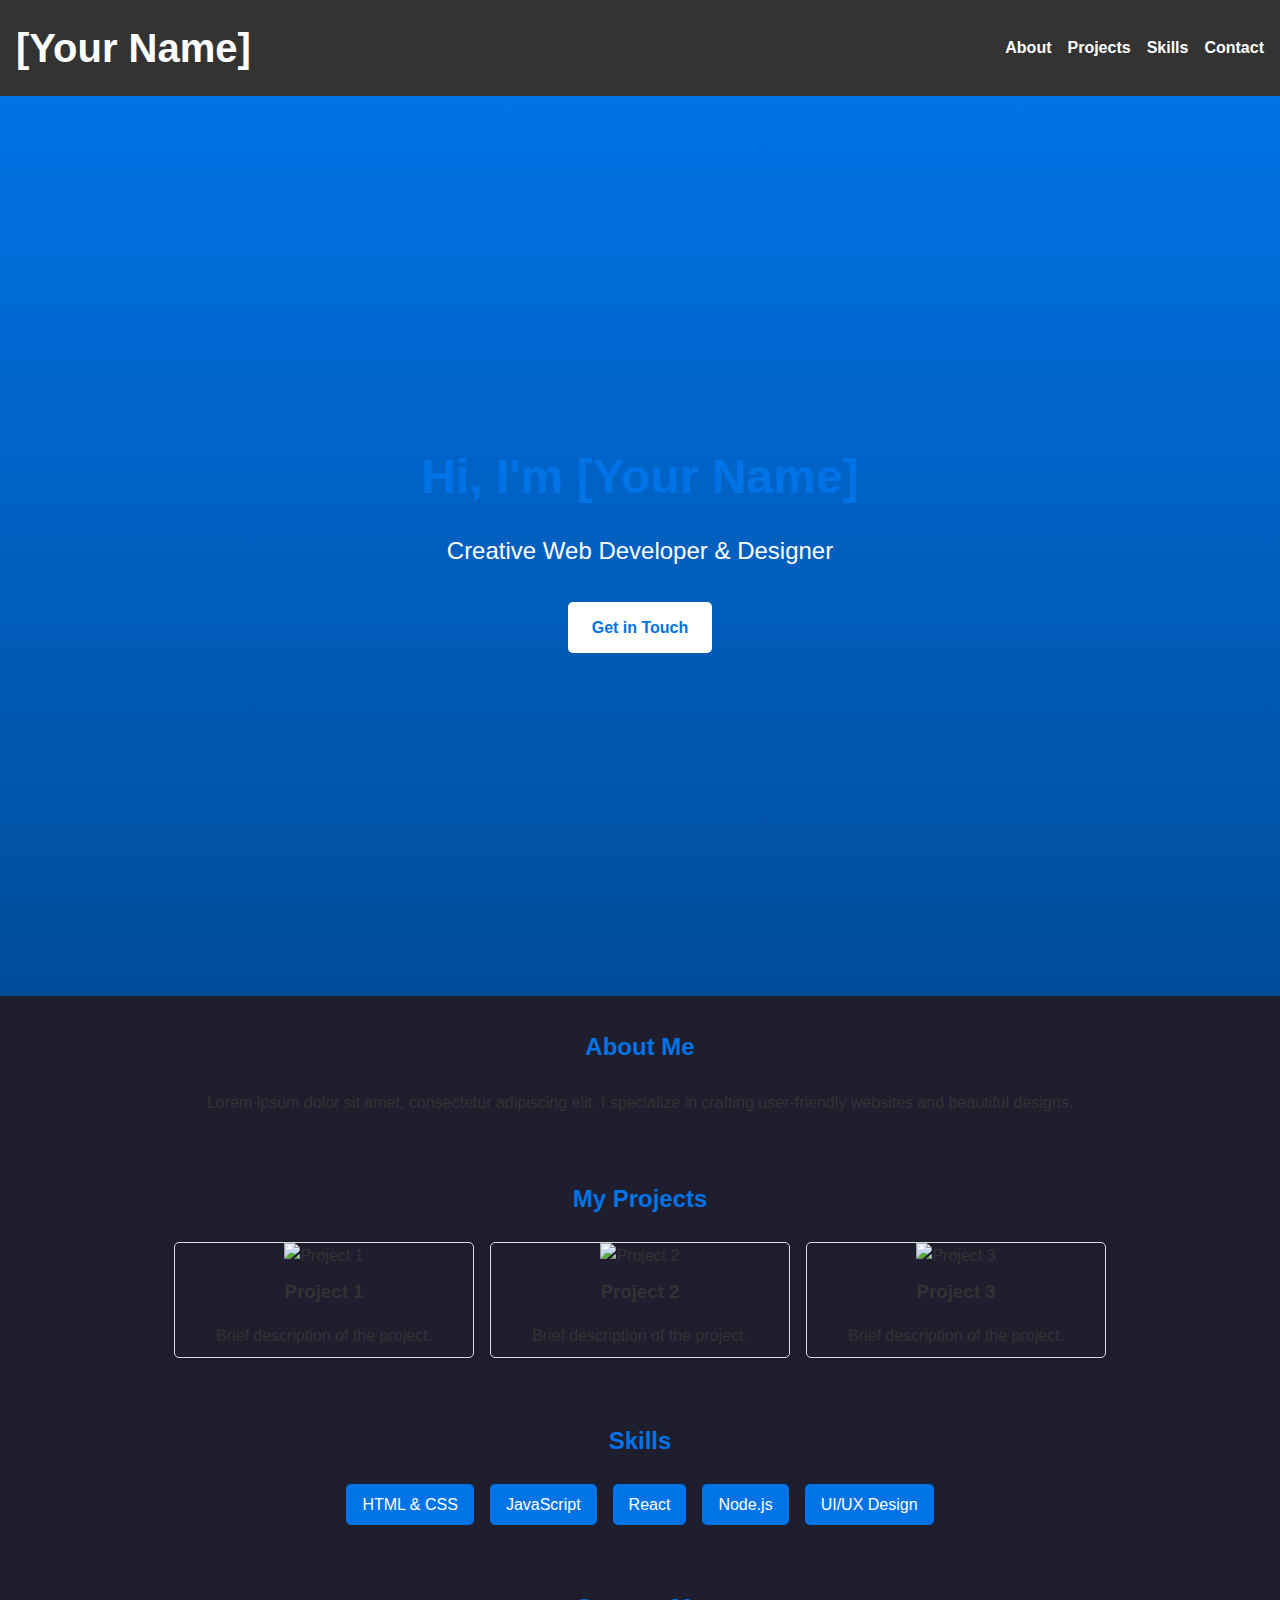
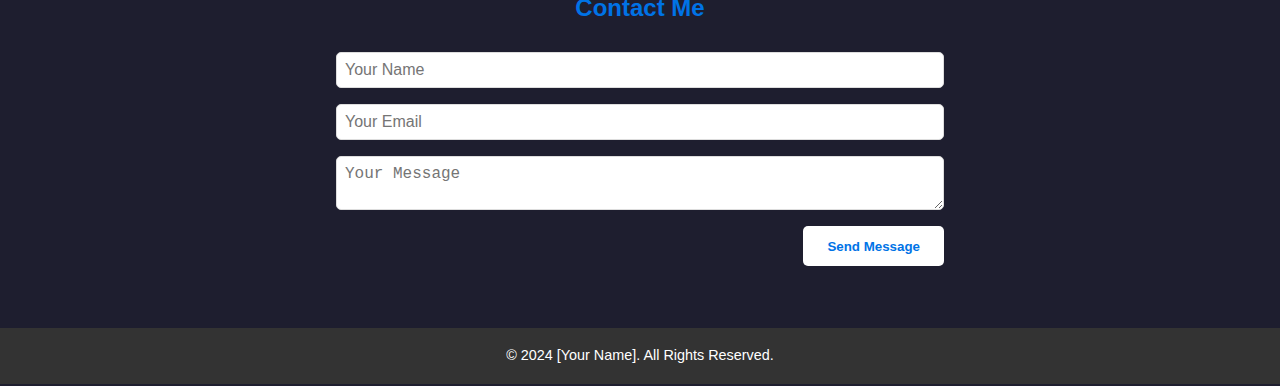
==== Styling Portfilo.html @ e854d43c "create new file and modified" ====
<!DOCTYPE html>
<html lang="en">
<head>
    <meta charset="UTF-8">
    <meta name="viewport" content="width=device-width, initial-scale=1.0">
    <meta name="description" content="Portfolio of [Your Name]">
    <title>[Your Name] Portfolio</title>
    <link rel="stylesheet" href="style.css">
</head>
<style>
   
/* General Reset */
* {
    margin: 0;
    padding: 0;
    box-sizing: border-box;
}

/* Body Styling */
body {
    font-family: 'Arial', sans-serif;
    line-height: 1.6;
    color: #333;
}

/* Header Styling */
header {
    background: #333;
    color: #fff;
    padding: 1rem;
}

header nav {
    display: flex;
    justify-content: space-between;
    align-items: center;
}

header ul {
    list-style: none;
    display: flex;
    gap: 1rem;
}

header ul li a {
    color: #fff;
    text-decoration: none;
    font-weight: bold;
}

header ul li a:hover {
    text-decoration: underline;
}

/* Hero Section */
#hero {
    height: 100vh;
    background: linear-gradient(to bottom, #0073e6, #004c99);
    color: #fff;
    text-align: center;
    display: flex;
    flex-direction: column;
    justify-content: center;
    align-items: center;
}

#hero h2 {
    font-size: 3rem;
    margin-bottom: 1rem;
}

#hero p {
    font-size: 1.5rem;
    margin-bottom: 2rem;
}

.btn {
    display: inline-block;
    background: #fff;
    color: #0073e6;
    padding: 0.8rem 1.5rem;
    border: none;
    border-radius: 5px;
    text-decoration: none;
    font-weight: bold;
}

.btn:hover {
    background: #f4f4f4;
}

/* Section Styling */
section {
    padding: 2rem;
    text-align: center;
}

section h2 {
    margin-bottom: 1.5rem;
    color: #0073e6;
}

/* Projects Section */
.project-grid {
    display: flex;
    gap: 1rem;
    flex-wrap: wrap;
    justify-content: center;
}

.project-card {
    width: 300px;
    border: 1px solid #ddd;
    border-radius: 5px;
    overflow: hidden;
    box-shadow: 0 2px 5px rgba(0, 0, 0, 0.1);
}

.project-card img {
    width: 100%;
    height: auto;
}

.project-card h3 {
    margin: 0.5rem 0;
}

.project-card p {
    padding: 0.5rem;
}

/* Skills Section */
.skills-list {
    list-style: none;
    display: flex;
    flex-wrap: wrap;
    justify-content: center;
    gap: 1rem;
}

.skills-list li {
    background: #0073e6;
    color: #fff;
    padding: 0.5rem 1rem;
    border-radius: 5px;
}

/* Contact Form */
form {
    display: flex;
    flex-direction: column;
    gap: 1rem;
    width: 50%;
    margin: 0 auto;
}

form input, form textarea {
    width: 100%;
    padding: 0.5rem;
    border: 1px solid #ddd;
    border-radius: 5px;
    font-size: 1rem;
}

form button {
    align-self: flex-end;
    background: #0073e6;
    color: #fff;
    border: none;
    padding: 0.8rem 1.5rem;
    border-radius: 5px;
    cursor: pointer;
}

form button:hover {
    background: #005bb5;
}

/* Footer */
footer {
    background: #333;
    color: #fff;
    text-align: center;
    padding: 1rem;
}

    </style>
<body>
    <header>
        <nav>
            <h1>[Your Name]</h1>
            <ul>
                <li><a href="#about">About</a></li>
                <li><a href="#projects">Projects</a></li>
                <li><a href="#skills">Skills</a></li>
                <li><a href="#contact">Contact</a></li>
            </ul>
        </nav>
    </header>
    <main>
        <!-- Hero Section -->
        <section id="hero">
            <h2>Hi, I'm [Your Name]</h2>
            <p>Creative Web Developer & Designer</p>
            <a href="#contact" class="btn">Get in Touch</a>
        </section>

        <!-- About Section -->
        <section id="about">
            <h2>About Me</h2>
            <p>Lorem ipsum dolor sit amet, consectetur adipiscing elit. I specialize in crafting user-friendly websites and beautiful designs.</p>
        </section>

        <!-- Projects Section -->
        <section id="projects">
            <h2>My Projects</h2>
            <div class="project-grid">
                <div class="project-card">
                    <img src="project1.jpg" alt="Project 1">
                    <h3>Project 1</h3>
                    <p>Brief description of the project.</p>
                </div>
                <div class="project-card">
                    <img src="project2.jpg" alt="Project 2">
                    <h3>Project 2</h3>
                    <p>Brief description of the project.</p>
                </div>
                <div class="project-card">
                    <img src="project3.jpg" alt="Project 3">
                    <h3>Project 3</h3>
                    <p>Brief description of the project.</p>
                </div>
            </div>
        </section>

        <!-- Skills Section -->
        <section id="skills">
            <h2>Skills</h2>
            <ul class="skills-list">
                <li>HTML & CSS</li>
                <li>JavaScript</li>
                <li>React</li>
                <li>Node.js</li>
                <li>UI/UX Design</li>
            </ul>
        </section>

        <!-- Contact Section -->
        <section id="contact">
            <h2>Contact Me</h2>
            <form>
                <input type="text" placeholder="Your Name" required>
                <input type="email" placeholder="Your Email" required>
                <textarea placeholder="Your Message" required></textarea>
                <button type="submit" class="btn">Send Message</button>
            </form>
        </section>
    </main>
    <footer>
        <p>&copy; 2024 [Your Name]. All Rights Reserved.</p>
    </footer>
</body>
</html>
---- style.css ----
body {
    font-family: 'Arial', sans-serif;
    margin: 0;
    padding: 0;
    background-color: #1e1e2f;
    color: white;
    text-align: center;
    line-height: 1.6;
}

header {
    background: linear-gradient(to right, #1e3c72, #2a5298);
    padding: 20px 0;
    box-shadow: 0 4px 8px rgba(0, 0, 0, 0.5);
}

header h1 {
    margin: 0;
    font-size: 2.5rem;
    color: white;
}

header p {
    margin-top: 10px;
    font-size: 1.2rem;
    color: #dcdcdc;
}


.container {
    padding: 20px;
    max-width: 1200px;
    margin: 0 auto;
}


.svg-section {
    margin: 30px 0;
}

.svg-section h2 {
    font-size: 2rem;
    margin-bottom: 20px;
    text-transform: uppercase;
}

svg {
    max-width: 90%;
    height: auto;
    margin: 0 auto;
    display: block;
}

.media-section {
    margin: 40px 0;
}

.media-section h2 {
    font-size: 2rem;
    margin-bottom: 20px;
}

video, audio {
    width: 80%;
    max-width: 600px;
    margin: 20px auto;
    display: block;
    border-radius: 10px;
    box-shadow: 0 4px 8px rgba(0, 0, 0, 0.4);
}

canvas {
    border: 2px solid white;
    border-radius: 10px;
    margin: 20px auto;
    display: block;
    box-shadow: 0 4px 8px rgba(0, 0, 0, 0.5);
}

footer {
    background: #2a2a40;
    color: #dcdcdc;
    padding: 10px;
    margin-top: 30px;
    font-size: 0.9rem;
}

footer p {
    margin: 0;
}

footer a {
    color: #007bff;
    text-decoration: none;
}

footer a:hover {
    text-decoration: underline;
}

@media (max-width: 768px) {
    header h1 {
        font-size: 2rem;
    }

    header p {
        font-size: 1rem;
    }

    svg {
        max-width: 100%;
    }

    video, audio {
        width: 90%;
    }
}
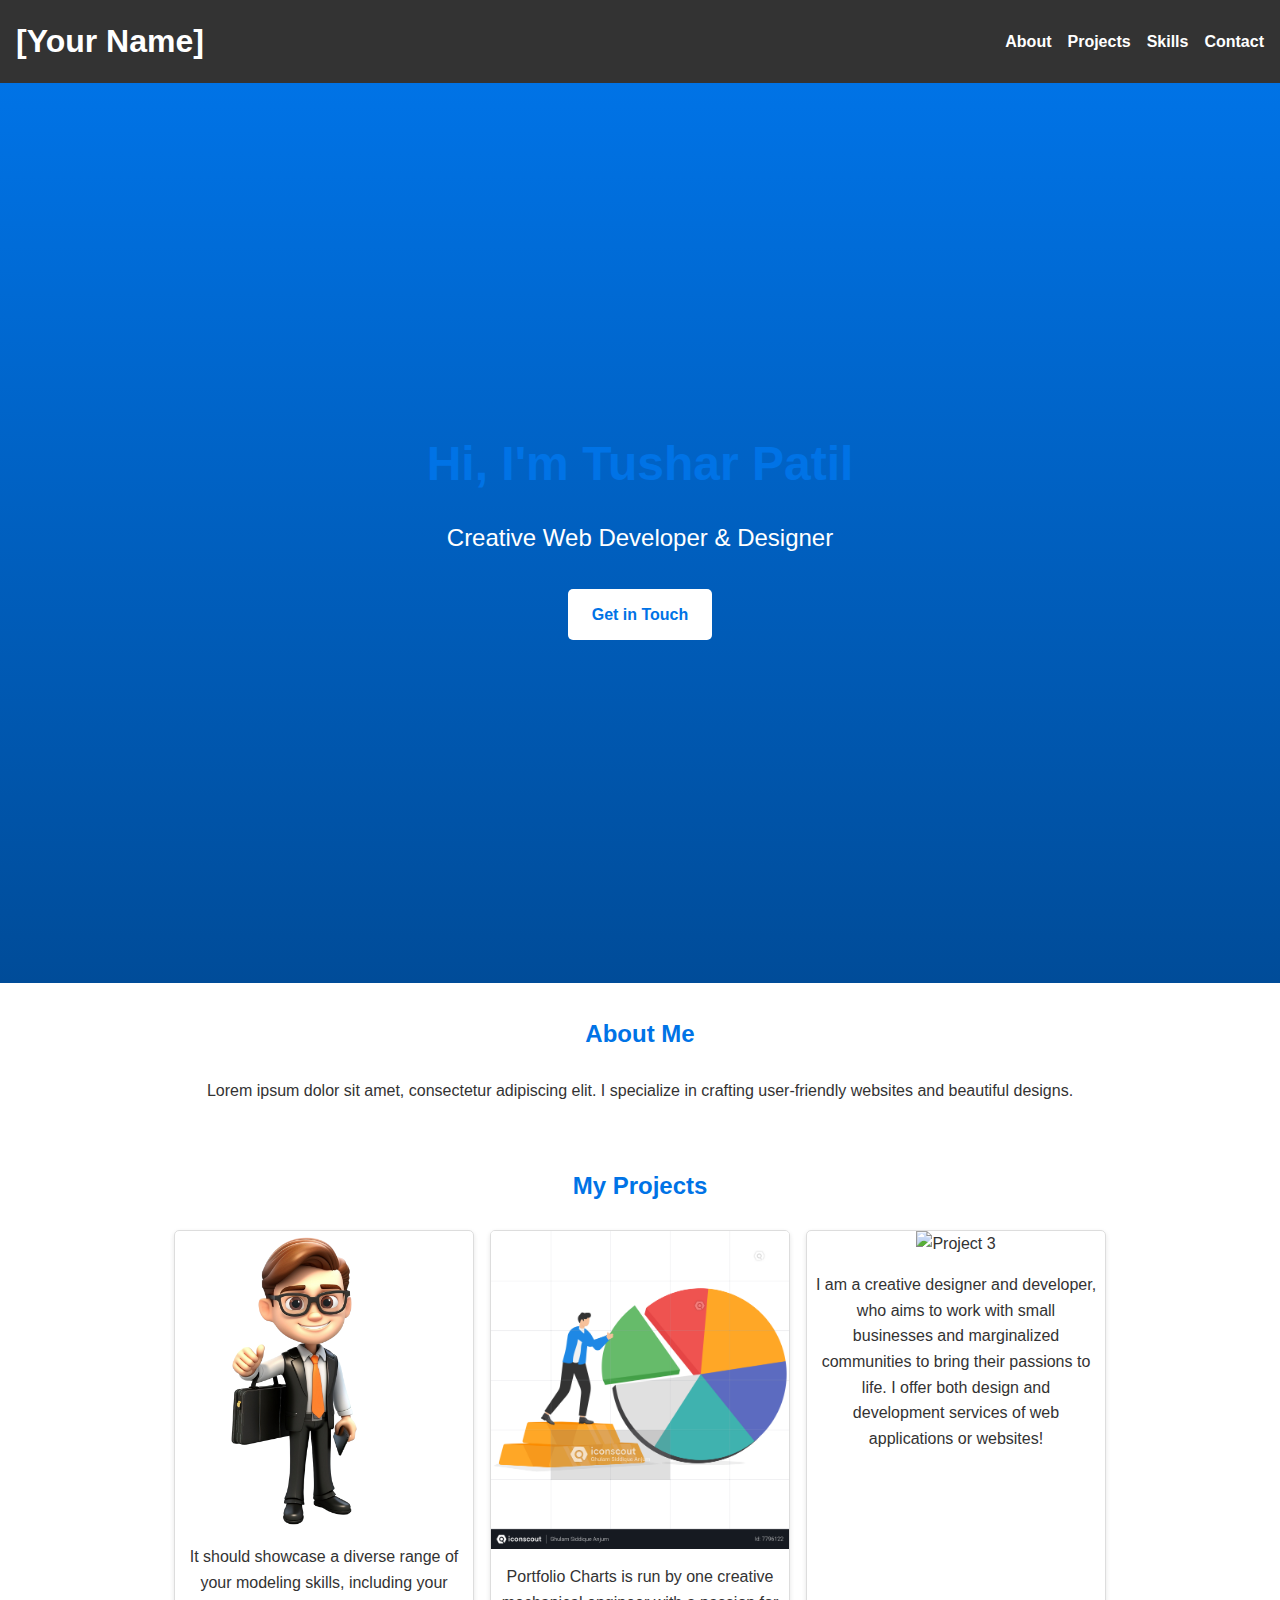
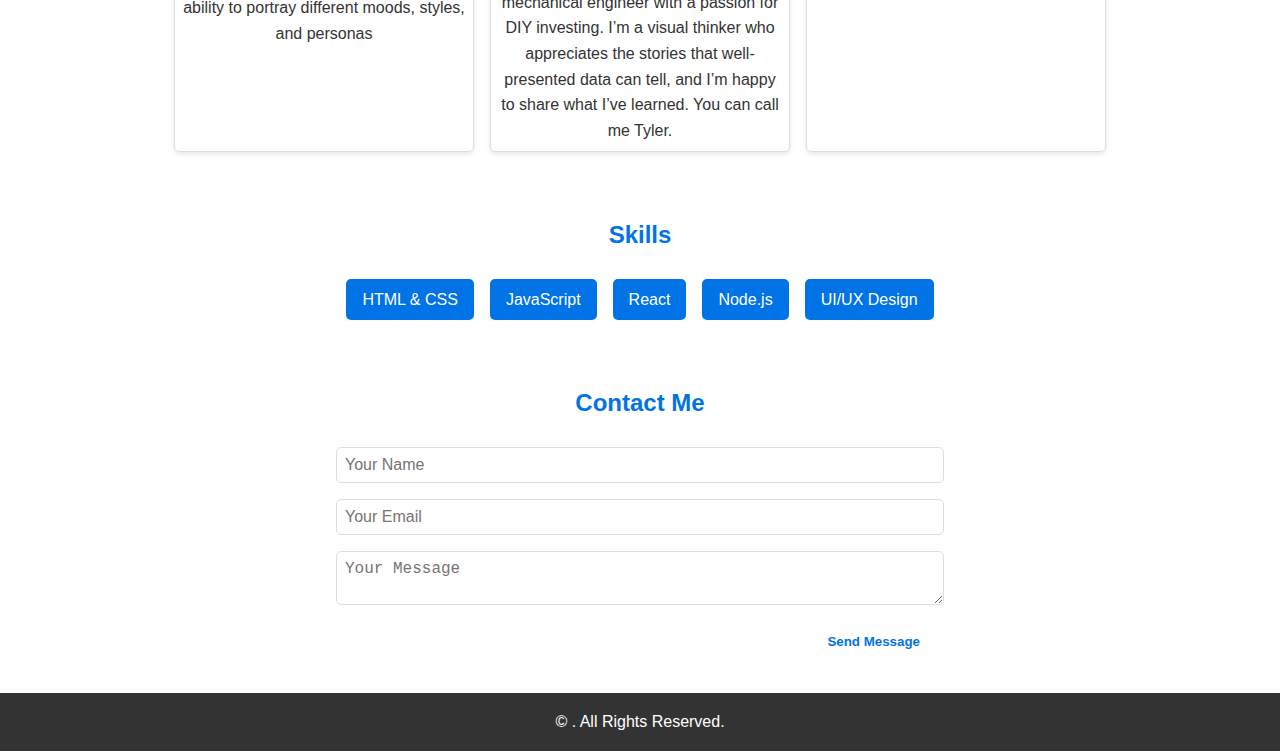
==== commit 50051d40: "code update" ====
--- a/Styling Portfilo.html
+++ b/Styling Portfilo.html
@@ -4,8 +4,8 @@
     <meta charset="UTF-8">
     <meta name="viewport" content="width=device-width, initial-scale=1.0">
     <meta name="description" content="Portfolio of [Your Name]">
-    <title>[Your Name] Portfolio</title>
-    <link rel="stylesheet" href="style.css">
+    <title> Portfolio Webpage </title>
+  
 </head>
 <style>
    
@@ -200,7 +200,7 @@
     <main>
         <!-- Hero Section -->
         <section id="hero">
-            <h2>Hi, I'm [Your Name]</h2>
+            <h2>Hi, I'm Tushar Patil</h2>
             <p>Creative Web Developer & Designer</p>
             <a href="#contact" class="btn">Get in Touch</a>
         </section>
@@ -208,7 +208,9 @@
         <!-- About Section -->
         <section id="about">
             <h2>About Me</h2>
-            <p>Lorem ipsum dolor sit amet, consectetur adipiscing elit. I specialize in crafting user-friendly websites and beautiful designs.</p>
+            <p>Lorem ipsum dolor sit amet, 
+            consectetur adipiscing elit. I specialize in crafting user-friendly websites and 
+            beautiful designs.</p>
         </section>
 
         <!-- Projects Section -->
@@ -216,19 +218,22 @@
             <h2>My Projects</h2>
             <div class="project-grid">
                 <div class="project-card">
-                    <img src="project1.jpg" alt="Project 1">
-                    <h3>Project 1</h3>
-                    <p>Brief description of the project.</p>
+                    <img src="Portfilo Web Images/portfilo image.png" alt="Project 1">
+                    
+                    <p>It should showcase a diverse range of your modeling skills, including your ability to portray different moods, styles, and personas</p>
                 </div>
                 <div class="project-card">
-                    <img src="project2.jpg" alt="Project 2">
-                    <h3>Project 2</h3>
-                    <p>Brief description of the project.</p>
+                    <img src="Portfilo Web Images/portfiko 2.png" alt="Project 2">
+                    
+                    <p>Portfolio Charts is run by one creative mechanical engineer with a passion for DIY investing. I’m a visual thinker who appreciates the stories
+                     that well-presented data can tell, and I’m happy to share what I’ve learned. You can call me Tyler.</p>
                 </div>
                 <div class="project-card">
-                    <img src="project3.jpg" alt="Project 3">
-                    <h3>Project 3</h3>
-                    <p>Brief description of the project.</p>
+                    <img src="Portfilo Web Images/portfilo1 images.png" alt="Project 3">
+                    <h3></h3>
+                    <p>I am a creative designer and developer, 
+                        who aims to work with small businesses and marginalized communities to bring their passions to life.
+                         I offer both design and development services of web applications or websites!</p>
                 </div>
             </div>
         </section>
@@ -257,7 +262,7 @@
         </section>
     </main>
     <footer>
-        <p>&copy; 2024 [Your Name]. All Rights Reserved.</p>
+        <p>&copy; . All Rights Reserved.</p>
     </footer>
 </body>
 </html>
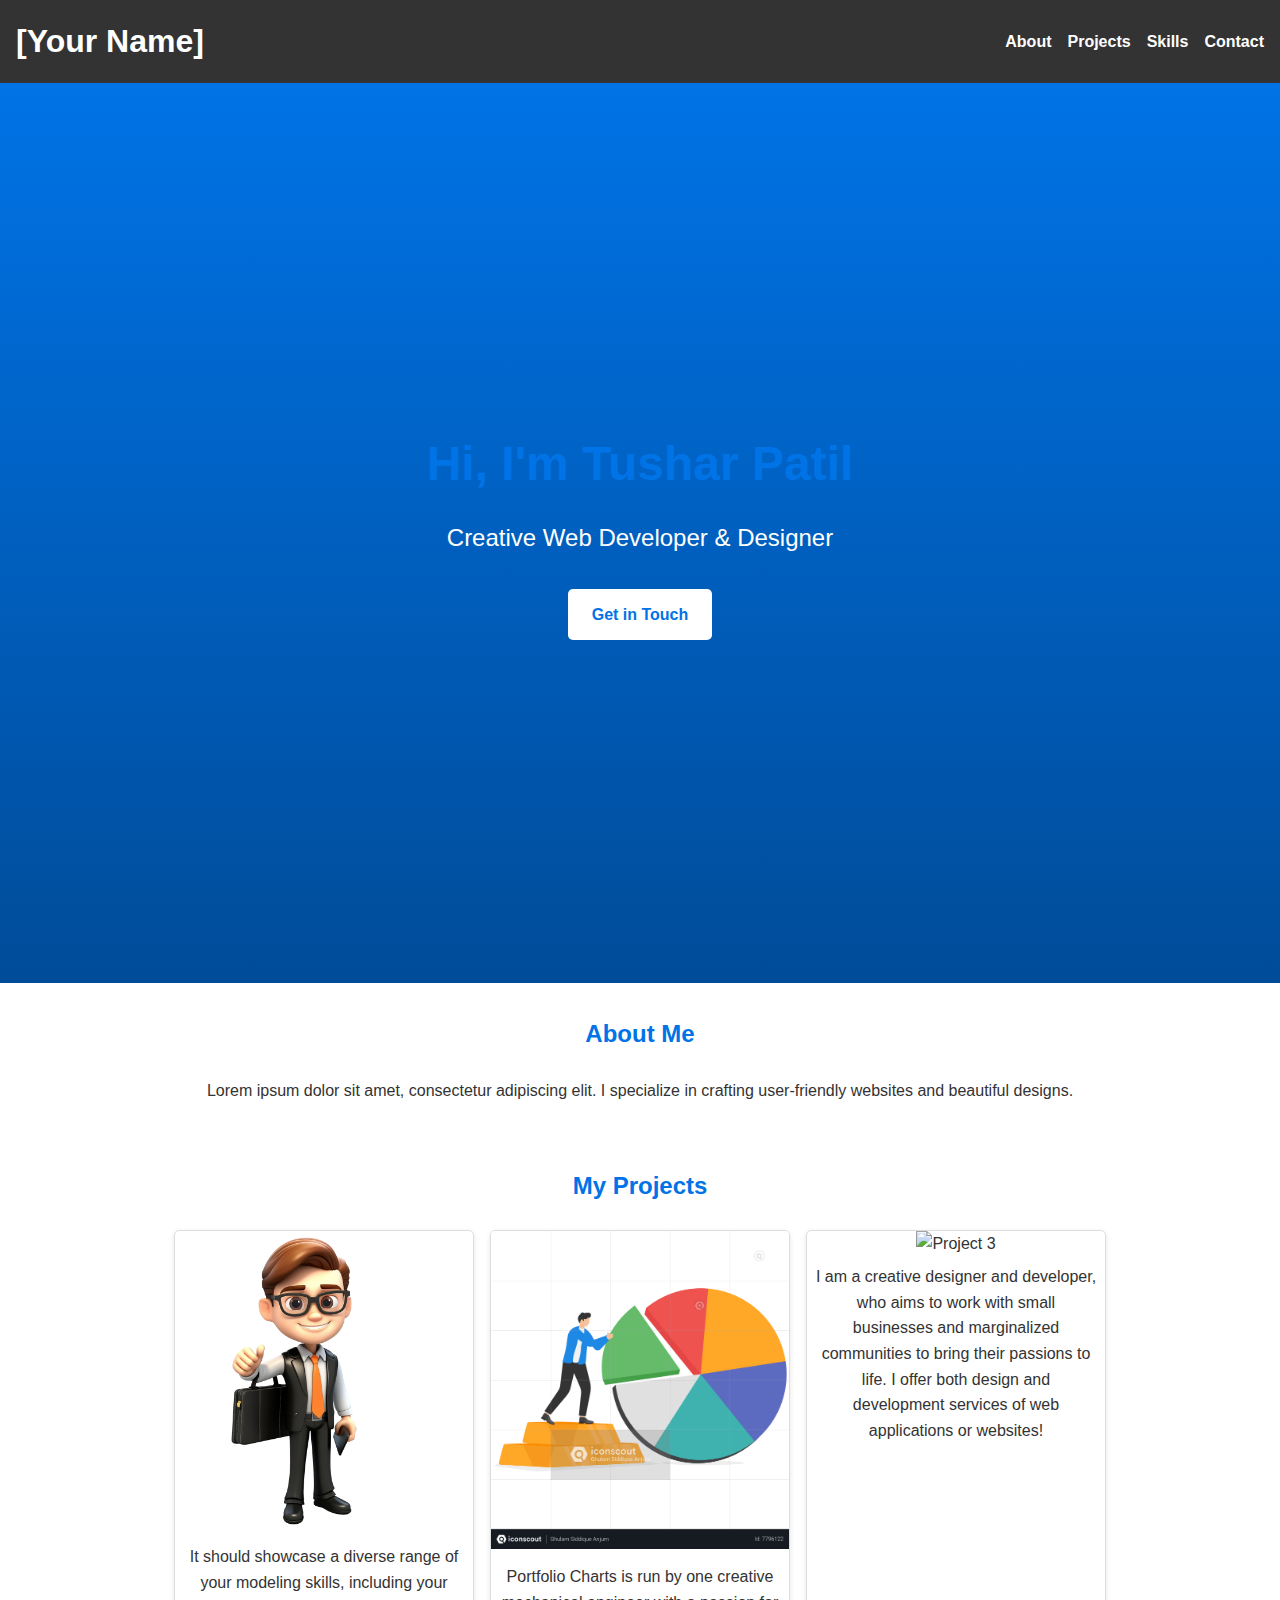
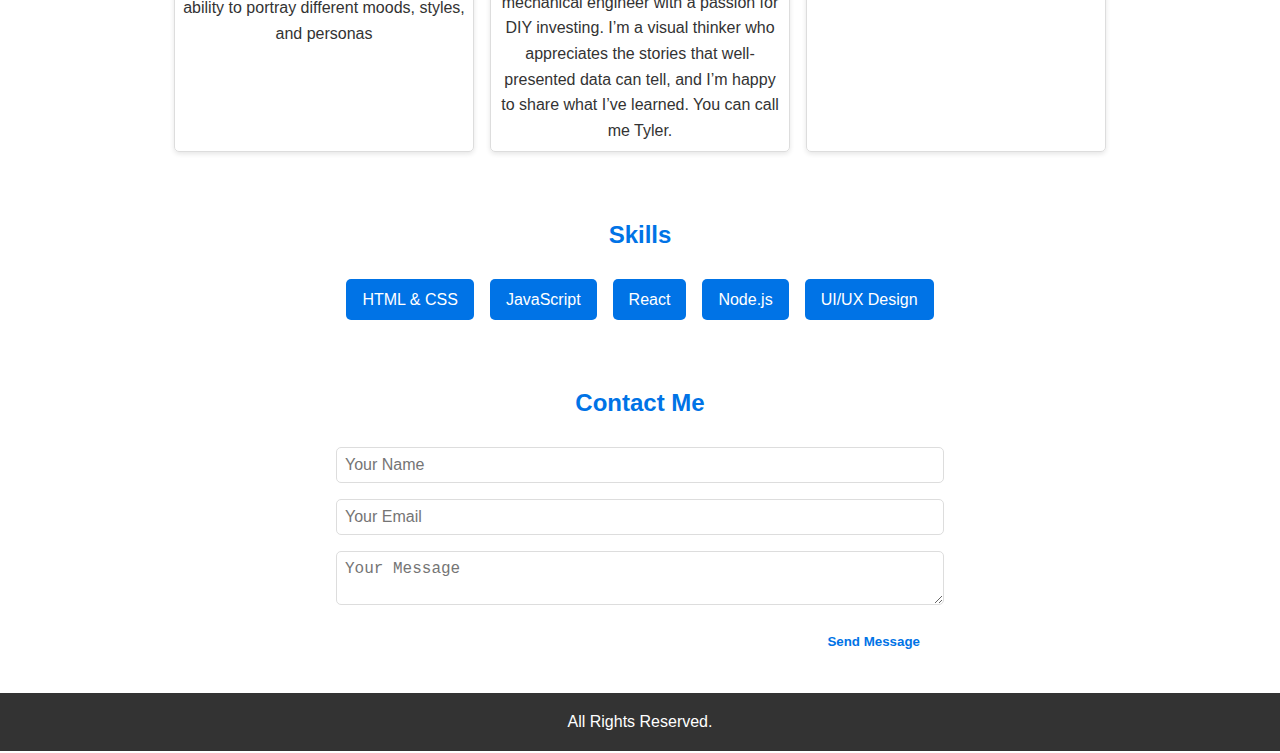
==== commit d9b814d6: "code update" ====
--- a/Styling Portfilo.html
+++ b/Styling Portfilo.html
@@ -230,7 +230,6 @@
                 </div>
                 <div class="project-card">
                     <img src="Portfilo Web Images/portfilo1 images.png" alt="Project 3">
-                    <h3></h3>
                     <p>I am a creative designer and developer, 
                         who aims to work with small businesses and marginalized communities to bring their passions to life.
                          I offer both design and development services of web applications or websites!</p>
@@ -262,10 +261,7 @@
         </section>
     </main>
     <footer>
-        <p>&copy; . All Rights Reserved.</p>
+        <p> All Rights Reserved.</p>
     </footer>
 </body>
 </html>
-
-
-
